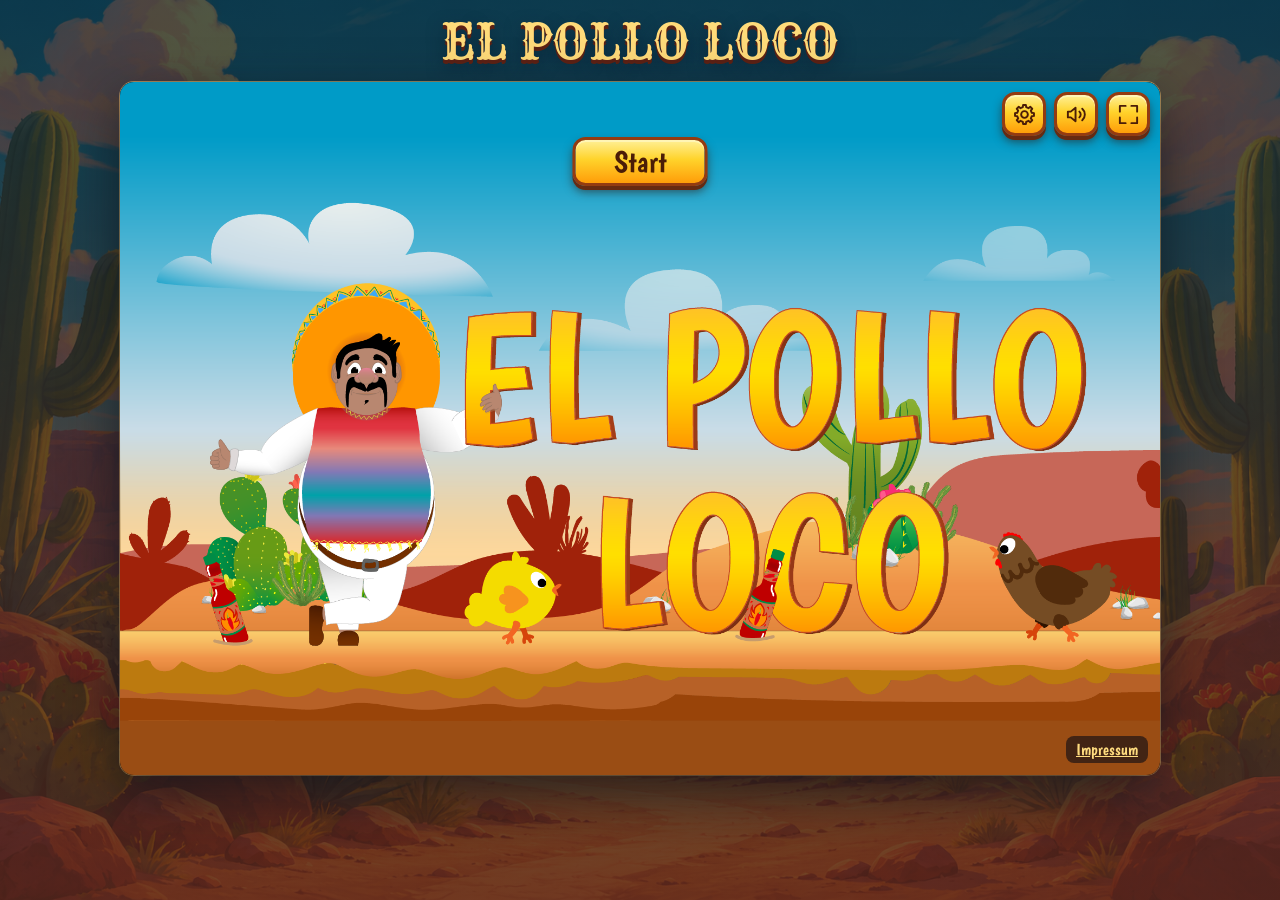
==== index.html @ a74175a4 "Show small chicken death sprite after bottle hits" ====
<!DOCTYPE html>
<html lang="de">
<head>
    <meta charset="UTF-8">
    <meta name="viewport" content="width=device-width, initial-scale=1.0, viewport-fit=cover">
    <title>El Pollo Loco</title>
    <link rel="icon" href="favicon.svg" type="image/svg+xml">
    <link rel="stylesheet" href="style.css">
    <script src="./classes/drawable-object.class.js" defer></script>
    <script src="./classes/movable-object.class.js" defer></script>
    <script src="./classes/background-object.class.js" defer></script>
    <script src="./classes/character.class.js" defer></script>
    <script src="./classes/chicken.class.js" defer></script>
    <script src="./classes/small-chicken.class.js" defer></script>
    <script src="./classes/cloud.class.js" defer></script>
    <script src="./classes/keyboard.class.js" defer></script>
    <script src="./classes/level.class.js" defer></script>
    <script src="./classes/endboss.class.js" defer></script>
    <script src="./classes/collectible.class.js" defer></script>
    <script src="./classes/throwable-object.class.js" defer></script>
    <script src="./levels/level1.js" defer></script>
    <script src="./classes/status-bar.class.js" defer></script>
    <script src="./classes/world-renderer.class.js" defer></script>
    <script src="./classes/bottle-controller.class.js" defer></script>
    <script src="./classes/world.class.js" defer></script>
    <script src="./classes/game-audio.class.js" defer></script>
    <script src="./js/play-controls.js" defer></script>
    <script src="./js/game-settings.js" defer></script>
    <script src="./script.js" defer></script>
</head>
<body>
    <h1 class="game-title">El Pollo Loco</h1>
    <div class="game-layout">
        <main class="game-stage" id="game-stage">
            <div class="game-viewport">
                <canvas id="canvas" width="720" height="480" tabindex="-1" aria-label="El Pollo Loco Spielfeld"></canvas>
                <div class="start-screen" id="start-screen">
                    <img src="img/9_intro_outro_screens/start/startscreen_1.png" alt="">
                    <div class="start-intro">

                        <button class="game-button" id="start-button" type="button">Start</button>
                    </div>
                    <a class="start-impressum" href="impressum.html" target="_blank" rel="noopener">Impressum</a>
                </div>
                <div class="end-actions" id="end-actions" hidden>
                    <button class="game-button" id="restart-button" type="button">Neustart</button>
                    <button class="game-button" id="home-button" type="button">Zurück zum Start</button>
                </div>
                <div class="pause-indicator" id="pause-indicator" role="status" hidden>
                    <strong>Pause</strong>
                    <span>Bewegen zum Fortsetzen</span>
                </div>
                <div class="game-controls">
                    <button class="game-button" id="settings-button" type="button" aria-label="Einstellungen" aria-haspopup="dialog" title="Einstellungen">
                        <svg viewBox="0 0 24 24" fill="none" stroke="currentColor" stroke-width="2" stroke-linecap="round" stroke-linejoin="round" aria-hidden="true">
                            <path d="M 10.25 4.40 10.52 2.11 13.48 2.11 13.75 4.40
                                16.13 5.39 17.95 3.96 20.04 6.05 18.61 7.87
                                19.60 10.25 21.89 10.52 21.89 13.48 19.60 13.75
                                18.61 16.13 20.04 17.95 17.95 20.04 16.13 18.61
                                13.75 19.60 13.48 21.89 10.52 21.89 10.25 19.60
                                7.87 18.61 6.05 20.04 3.96 17.95 5.39 16.13
                                4.40 13.75 2.11 13.48 2.11 10.52 4.40 10.25
                                5.39 7.87 3.96 6.05 6.05 3.96 7.87 5.39
                                Z"/>
                            <circle cx="12" cy="12" r="3.5"/>
                        </svg>
                    </button>
                    <button class="game-button" id="sound-button" type="button" aria-label="Spielton" aria-pressed="true" title="Spielton ausschalten">
                        <svg viewBox="0 0 24 24" fill="none" stroke="currentColor" stroke-width="2" stroke-linecap="round" stroke-linejoin="round" aria-hidden="true">
                            <path d="M11 5 6 9H3v6h3l5 4z"/>
                            <path class="icon-default" d="m16 9 5 6m0-6-5 6"/>
                            <path class="icon-pressed" d="M15 9a4 4 0 0 1 0 6m3-9a8 8 0 0 1 0 12"/>
                        </svg>
                    </button>
                    <button class="game-button" id="fullscreen-button" type="button" aria-label="Vollbild" aria-pressed="false" title="Vollbild einschalten">
                        <svg viewBox="0 0 24 24" fill="none" stroke="currentColor" stroke-width="2" stroke-linecap="round" stroke-linejoin="round" aria-hidden="true">
                            <path class="icon-default" d="M9 3H3v6m12-6h6v6M3 15v6h6m12-6v6h-6"/>
                            <path class="icon-pressed" d="M3 9h6V3m6 0v6h6M3 15h6v6m6 0v-6h6"/>
                        </svg>
                    </button>
                </div>
                <dialog class="game-dialog" id="settings-dialog" aria-labelledby="settings-title">
                    <form method="dialog" class="dialog-close-form">
                        <button class="game-button dialog-close" aria-label="Einstellungen schließen">×</button>
                    </form>
                    <h2 id="settings-title">Einstellungen</h2>
                    <ol class="game-instructions" aria-label="Spielanleitung">
                        <li>Sammle Münzen und Flaschen auf deinem Weg.</li>
                        <li>Flaschen besiegen beide Hühnertypen. Spring nur auf normale Hühner.</li>
                        <li>Triff den Boss dreimal mit einer Flasche, während er am Boden ist, um zu gewinnen.</li>
                    </ol>
                    <dl class="controls-guide">
                        <dt>Laufen</dt><dd><kbd>A</kbd> / <kbd>D</kbd> oder <kbd>←</kbd> / <kbd>→</kbd></dd>
                        <dt>Springen</dt><dd><kbd>W</kbd>, <kbd>↑</kbd> oder <kbd>Leertaste</kbd></dd>
                        <dt>Werfen</dt><dd><kbd>E</kbd> oder <kbd>F</kbd></dd>
                    </dl>
                    <label class="volume-label" for="volume-input">Soundeffekte <output id="volume-value" for="volume-input">50 %</output></label>
                    <input id="volume-input" class="volume-input" type="range" min="0" max="100" value="50">
                    <label class="volume-label" for="music-volume-input">Hintergrundmusik <output id="music-volume-value" for="music-volume-input">50 %</output></label>
                    <input id="music-volume-input" class="volume-input" type="range" min="0" max="100" value="50">
                    <div class="settings-actions">
                        <button class="game-button" id="give-up-button" type="button" hidden>Aufgeben</button>
                        <a id="impressum-link" href="impressum.html" target="_blank" rel="noopener">Impressum</a>
                    </div>
                </dialog>
            </div>
            <div class="play-controls" role="group" aria-label="Spielsteuerung">
                <div class="play-control-group" role="group" aria-label="Laufen">
                    <button class="game-button play-control" type="button" data-game-action="left" aria-label="Links laufen" aria-keyshortcuts="A ArrowLeft" disabled>
                        <svg viewBox="0 0 24 24" fill="none" stroke="currentColor" stroke-width="2.2" stroke-linecap="round" stroke-linejoin="round" aria-hidden="true">
                            <path d="m13 6-6 6 6 6m-6-6h13"/>
                        </svg>
                        <span class="play-control-label">Links</span>
                        <span class="play-control-keys" aria-hidden="true"><kbd>A</kbd><kbd>←</kbd></span>
                    </button>
                    <button class="game-button play-control" type="button" data-game-action="right" aria-label="Rechts laufen" aria-keyshortcuts="D ArrowRight" disabled>
                        <svg viewBox="0 0 24 24" fill="none" stroke="currentColor" stroke-width="2.2" stroke-linecap="round" stroke-linejoin="round" aria-hidden="true">
                            <path d="m11 6 6 6-6 6m6-6H4"/>
                        </svg>
                        <span class="play-control-label">Rechts</span>
                        <span class="play-control-keys" aria-hidden="true"><kbd>D</kbd><kbd>→</kbd></span>
                    </button>
                </div>
                <div class="play-control-group" role="group" aria-label="Springen und Werfen">
                    <button class="game-button play-control" type="button" data-game-action="up" aria-label="Springen" aria-keyshortcuts="W ArrowUp Space" disabled>
                        <svg viewBox="0 0 24 24" fill="none" stroke="currentColor" stroke-width="2.2" stroke-linecap="round" stroke-linejoin="round" aria-hidden="true">
                            <path d="m6 9 6-6 6 6m-6-6v14M5 21h14"/>
                        </svg>
                        <span class="play-control-label">Springen</span>
                        <span class="play-control-keys" aria-hidden="true"><kbd>W</kbd><kbd>↑</kbd><kbd title="Leertaste">␣</kbd></span>
                    </button>
                    <button class="game-button play-control" type="button" data-game-action="action" aria-label="Flasche werfen" aria-keyshortcuts="E F" disabled>
                        <svg viewBox="0 0 24 24" fill="none" stroke="currentColor" stroke-width="2.2" stroke-linecap="round" stroke-linejoin="round" aria-hidden="true">
                            <path d="M15 3h4m-4 0v4l-3 3v7a2 2 0 0 0 2 2h6a2 2 0 0 0 2-2v-7l-3-3V3M3 11h5m-6 4h5m-3 4h4"/>
                        </svg>
                        <span class="play-control-label">Werfen</span>
                        <span class="play-control-keys" aria-hidden="true"><kbd>E</kbd><kbd>F</kbd></span>
                    </button>
                </div>
            </div>
        </main>
    </div>
    <section id="rotation-notice" class="rotation-notice" tabindex="-1" aria-labelledby="rotation-title">
        <svg viewBox="0 0 64 64" fill="none" stroke="currentColor" stroke-width="3" stroke-linecap="round" stroke-linejoin="round" aria-hidden="true">
            <rect x="17" y="25" width="40" height="24" rx="4"/>
            <path d="M8 30a17 17 0 0 1 17-17h13m-6-6 6 6-6 6"/>
        </svg>
        <h2 id="rotation-title">Bitte drehe dein Gerät</h2>
        <p>El Pollo Loco wird im Querformat gespielt.</p>
        <a href="impressum.html" target="_blank" rel="noopener">Impressum</a>
    </section>
    <audio id="background-music" src="audio/mexico-mexican-mariachi-music.mp3" preload="none" loop></audio>
</body>
</html>
---- style.css ----
@import url('styles/game.css');
@import url('styles/controls.css');
@import url('styles/dialogs.css');
@import url('styles/rotation-and-impressum.css');
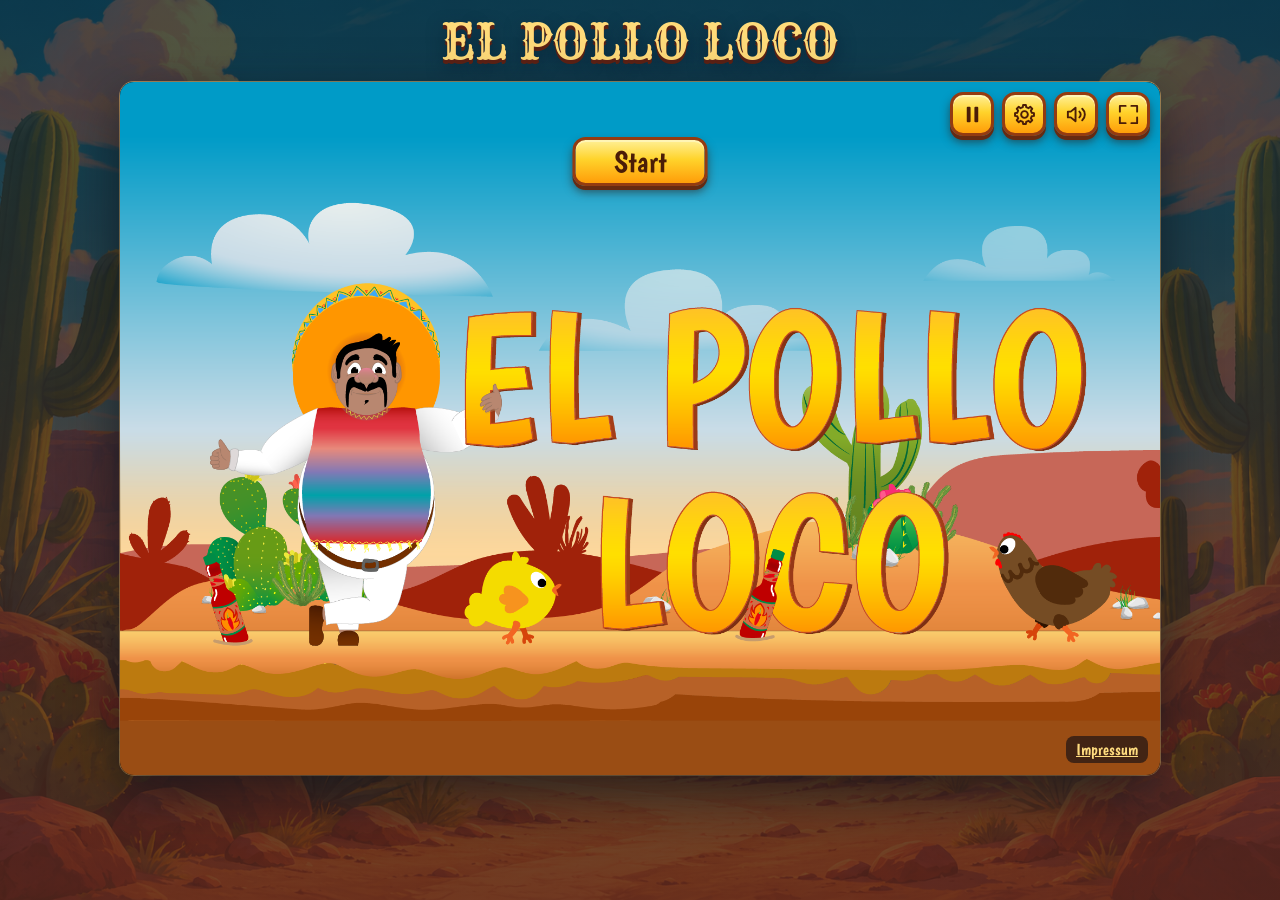
==== commit bd0685b4: "Add pause and imprint overlays and adapt touch layouts" ====
--- a/index.html
+++ b/index.html
@@ -23,6 +23,7 @@
     <script src="./classes/world-renderer.class.js" defer></script>
     <script src="./classes/bottle-controller.class.js" defer></script>
     <script src="./classes/world.class.js" defer></script>
+    <script src="./js/sound-cues.js" defer></script>
     <script src="./classes/game-audio.class.js" defer></script>
     <script src="./js/play-controls.js" defer></script>
     <script src="./js/game-settings.js" defer></script>
@@ -40,7 +41,7 @@
 
                         <button class="game-button" id="start-button" type="button">Start</button>
                     </div>
-                    <a class="start-impressum" href="impressum.html" target="_blank" rel="noopener">Impressum</a>
+                    <a class="start-impressum" href="templates/impressum.html" data-impressum aria-haspopup="dialog">Impressum</a>
                 </div>
                 <div class="end-actions" id="end-actions" hidden>
                     <button class="game-button" id="restart-button" type="button">Neustart</button>
@@ -48,9 +49,15 @@
                 </div>
                 <div class="pause-indicator" id="pause-indicator" role="status" hidden>
                     <strong>Pause</strong>
-                    <span>Bewegen zum Fortsetzen</span>
+                    <span>Bewegen oder ▶ drücken</span>
                 </div>
                 <div class="game-controls">
+                    <button class="game-button" id="pause-button" type="button" aria-label="Pause" aria-pressed="false" title="Spiel pausieren" disabled>
+                        <svg viewBox="0 0 24 24" fill="none" stroke="currentColor" stroke-width="2" stroke-linecap="round" stroke-linejoin="round" aria-hidden="true">
+                            <path class="icon-default" d="M9 5H7v14h2zM17 5h-2v14h2z"/>
+                            <path class="icon-pressed" d="m8 5 12 7-12 7z"/>
+                        </svg>
+                    </button>
                     <button class="game-button" id="settings-button" type="button" aria-label="Einstellungen" aria-haspopup="dialog" title="Einstellungen">
                         <svg viewBox="0 0 24 24" fill="none" stroke="currentColor" stroke-width="2" stroke-linecap="round" stroke-linejoin="round" aria-hidden="true">
                             <path d="M 10.25 4.40 10.52 2.11 13.48 2.11 13.75 4.40
@@ -89,18 +96,13 @@
                         <li>Flaschen besiegen beide Hühnertypen. Spring nur auf normale Hühner.</li>
                         <li>Triff den Boss dreimal mit einer Flasche, während er am Boden ist, um zu gewinnen.</li>
                     </ol>
-                    <dl class="controls-guide">
-                        <dt>Laufen</dt><dd><kbd>A</kbd> / <kbd>D</kbd> oder <kbd>←</kbd> / <kbd>→</kbd></dd>
-                        <dt>Springen</dt><dd><kbd>W</kbd>, <kbd>↑</kbd> oder <kbd>Leertaste</kbd></dd>
-                        <dt>Werfen</dt><dd><kbd>E</kbd> oder <kbd>F</kbd></dd>
-                    </dl>
                     <label class="volume-label" for="volume-input">Soundeffekte <output id="volume-value" for="volume-input">50 %</output></label>
                     <input id="volume-input" class="volume-input" type="range" min="0" max="100" value="50">
                     <label class="volume-label" for="music-volume-input">Hintergrundmusik <output id="music-volume-value" for="music-volume-input">50 %</output></label>
                     <input id="music-volume-input" class="volume-input" type="range" min="0" max="100" value="50">
                     <div class="settings-actions">
                         <button class="game-button" id="give-up-button" type="button" hidden>Aufgeben</button>
-                        <a id="impressum-link" href="impressum.html" target="_blank" rel="noopener">Impressum</a>
+                        <a id="impressum-link" href="templates/impressum.html" data-impressum aria-haspopup="dialog">Impressum</a>
                     </div>
                 </dialog>
             </div>
@@ -110,15 +112,11 @@
                         <svg viewBox="0 0 24 24" fill="none" stroke="currentColor" stroke-width="2.2" stroke-linecap="round" stroke-linejoin="round" aria-hidden="true">
                             <path d="m13 6-6 6 6 6m-6-6h13"/>
                         </svg>
-                        <span class="play-control-label">Links</span>
-                        <span class="play-control-keys" aria-hidden="true"><kbd>A</kbd><kbd>←</kbd></span>
                     </button>
                     <button class="game-button play-control" type="button" data-game-action="right" aria-label="Rechts laufen" aria-keyshortcuts="D ArrowRight" disabled>
                         <svg viewBox="0 0 24 24" fill="none" stroke="currentColor" stroke-width="2.2" stroke-linecap="round" stroke-linejoin="round" aria-hidden="true">
                             <path d="m11 6 6 6-6 6m6-6H4"/>
                         </svg>
-                        <span class="play-control-label">Rechts</span>
-                        <span class="play-control-keys" aria-hidden="true"><kbd>D</kbd><kbd>→</kbd></span>
                     </button>
                 </div>
                 <div class="play-control-group" role="group" aria-label="Springen und Werfen">
@@ -126,15 +124,11 @@
                         <svg viewBox="0 0 24 24" fill="none" stroke="currentColor" stroke-width="2.2" stroke-linecap="round" stroke-linejoin="round" aria-hidden="true">
                             <path d="m6 9 6-6 6 6m-6-6v14M5 21h14"/>
                         </svg>
-                        <span class="play-control-label">Springen</span>
-                        <span class="play-control-keys" aria-hidden="true"><kbd>W</kbd><kbd>↑</kbd><kbd title="Leertaste">␣</kbd></span>
                     </button>
                     <button class="game-button play-control" type="button" data-game-action="action" aria-label="Flasche werfen" aria-keyshortcuts="E F" disabled>
                         <svg viewBox="0 0 24 24" fill="none" stroke="currentColor" stroke-width="2.2" stroke-linecap="round" stroke-linejoin="round" aria-hidden="true">
                             <path d="M15 3h4m-4 0v4l-3 3v7a2 2 0 0 0 2 2h6a2 2 0 0 0 2-2v-7l-3-3V3M3 11h5m-6 4h5m-3 4h4"/>
                         </svg>
-                        <span class="play-control-label">Werfen</span>
-                        <span class="play-control-keys" aria-hidden="true"><kbd>E</kbd><kbd>F</kbd></span>
                     </button>
                 </div>
             </div>
@@ -147,8 +141,15 @@
         </svg>
         <h2 id="rotation-title">Bitte drehe dein Gerät</h2>
         <p>El Pollo Loco wird im Querformat gespielt.</p>
-        <a href="impressum.html" target="_blank" rel="noopener">Impressum</a>
+        <a href="templates/impressum.html" data-impressum aria-haspopup="dialog">Impressum</a>
     </section>
+    <dialog class="game-dialog imprint-dialog" id="imprint-dialog" aria-labelledby="imprint-heading">
+        <form method="dialog" class="dialog-close-form">
+            <button class="game-button dialog-close" aria-label="Impressum schließen" autofocus>×</button>
+        </form>
+        <h2 id="imprint-heading">Impressum</h2>
+        <iframe src="templates/impressum.html#overlay" title="Anbieter und Kontakt" loading="lazy"></iframe>
+    </dialog>
     <audio id="background-music" src="audio/mexico-mexican-mariachi-music.mp3" preload="none" loop></audio>
 </body>
 </html>
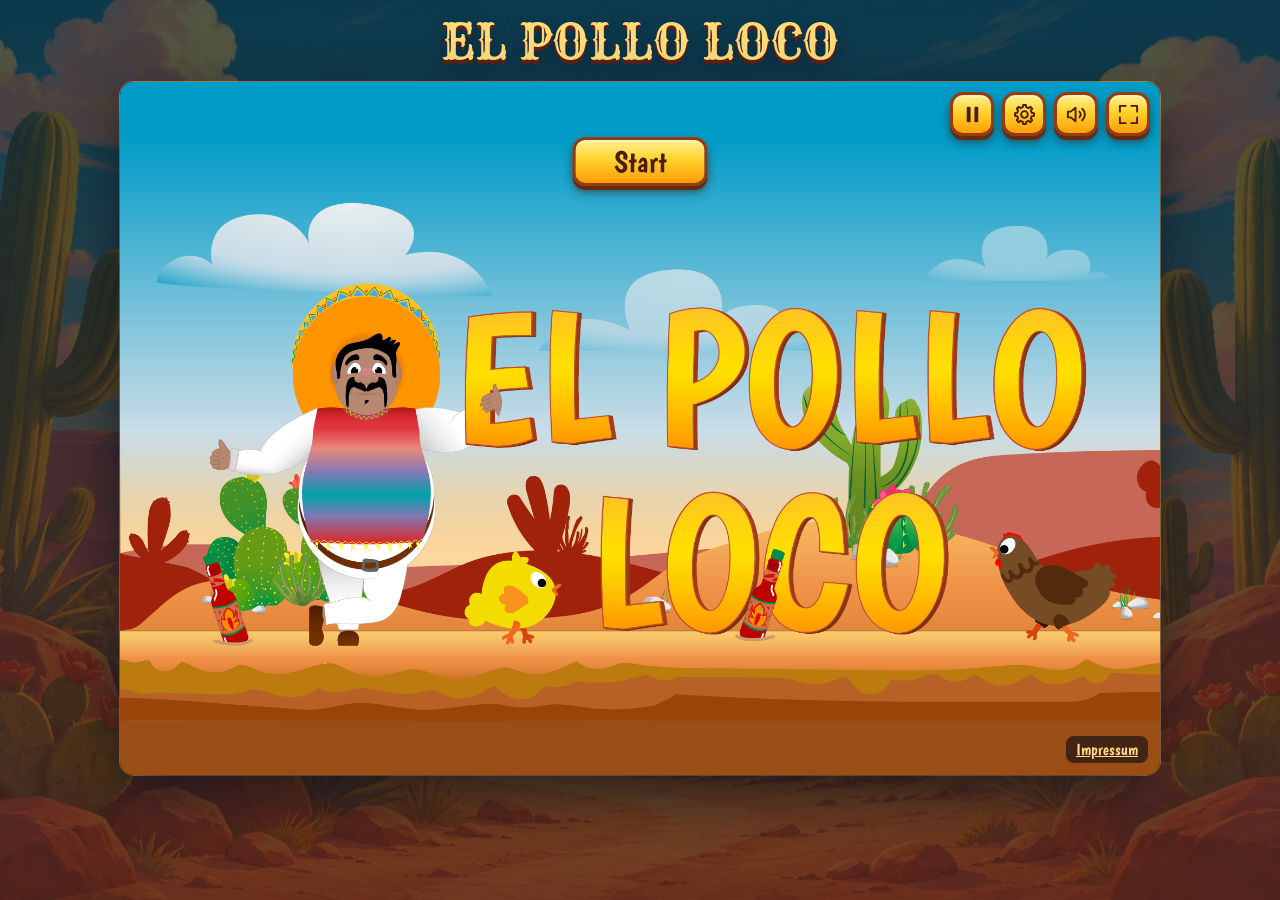
==== commit 7400bda5: "Sync final gameplay and page settings from local release" ====
--- a/index.html
+++ b/index.html
@@ -1,5 +1,5 @@
 <!DOCTYPE html>
-<html lang="de">
+<html translate="no" lang="de">
 <head>
     <meta charset="UTF-8">
     <meta name="viewport" content="width=device-width, initial-scale=1.0, viewport-fit=cover">
@@ -87,22 +87,39 @@
                     </button>
                 </div>
                 <dialog class="game-dialog" id="settings-dialog" aria-labelledby="settings-title">
-                    <form method="dialog" class="dialog-close-form">
-                        <button class="game-button dialog-close" aria-label="Einstellungen schließen">×</button>
-                    </form>
-                    <h2 id="settings-title">Einstellungen</h2>
-                    <ol class="game-instructions" aria-label="Spielanleitung">
-                        <li>Sammle Münzen und Flaschen auf deinem Weg.</li>
-                        <li>Flaschen besiegen beide Hühnertypen. Spring nur auf normale Hühner.</li>
-                        <li>Triff den Boss dreimal mit einer Flasche, während er am Boden ist, um zu gewinnen.</li>
-                    </ol>
-                    <label class="volume-label" for="volume-input">Soundeffekte <output id="volume-value" for="volume-input">50 %</output></label>
-                    <input id="volume-input" class="volume-input" type="range" min="0" max="100" value="50">
-                    <label class="volume-label" for="music-volume-input">Hintergrundmusik <output id="music-volume-value" for="music-volume-input">50 %</output></label>
-                    <input id="music-volume-input" class="volume-input" type="range" min="0" max="100" value="50">
-                    <div class="settings-actions">
-                        <button class="game-button" id="give-up-button" type="button" hidden>Aufgeben</button>
-                        <a id="impressum-link" href="templates/impressum.html" data-impressum aria-haspopup="dialog">Impressum</a>
+                    <header class="settings-header">
+                        <h2 id="settings-title">Einstellungen</h2>
+                        <form method="dialog" class="dialog-close-form">
+                            <button class="game-button dialog-close" aria-label="Einstellungen schließen">×</button>
+                        </form>
+                    </header>
+                    <div class="settings-columns">
+                        <div>
+                            <ol class="game-instructions" aria-label="Spielanleitung">
+                                <li>Sammle Münzen und Flaschen auf deinem Weg.</li>
+                                <li>Flaschen besiegen beide Hühnertypen. Spring nur auf normale Hühner.</li>
+                                <li>Triff den Boss dreimal mit einer Flasche, während er am Boden ist, um zu gewinnen.</li>
+                            </ol>
+                            <section class="controls-guide" aria-labelledby="controls-title">
+                                <h3 id="controls-title">Steuerung</h3>
+                                <dl>
+                                    <dt>Laufen</dt><dd><kbd>A</kbd> / <kbd>D</kbd> oder <kbd>←</kbd> / <kbd>→</kbd></dd>
+                                    <dt>Springen</dt><dd><kbd>W</kbd>, <kbd>↑</kbd> oder <kbd>Leertaste</kbd></dd>
+                                    <dt>Werfen</dt><dd><kbd>E</kbd> oder <kbd>F</kbd></dd>
+                                </dl>
+                                <p>Mobil: Pfeile zum Laufen und Springen, Flasche zum Werfen.</p>
+                            </section>
+                        </div>
+                        <div>
+                            <label class="volume-label" for="volume-input">Soundeffekte <output id="volume-value" for="volume-input">50 %</output></label>
+                            <input id="volume-input" class="volume-input" type="range" min="0" max="100" value="50">
+                            <label class="volume-label" for="music-volume-input">Hintergrundmusik <output id="music-volume-value" for="music-volume-input">50 %</output></label>
+                            <input id="music-volume-input" class="volume-input" type="range" min="0" max="100" value="50">
+                            <div class="settings-actions">
+                                <button class="game-button" id="give-up-button" type="button" hidden>Aufgeben</button>
+                                <a id="impressum-link" href="templates/impressum.html" data-impressum aria-haspopup="dialog">Impressum</a>
+                            </div>
+                        </div>
                     </div>
                 </dialog>
             </div>
